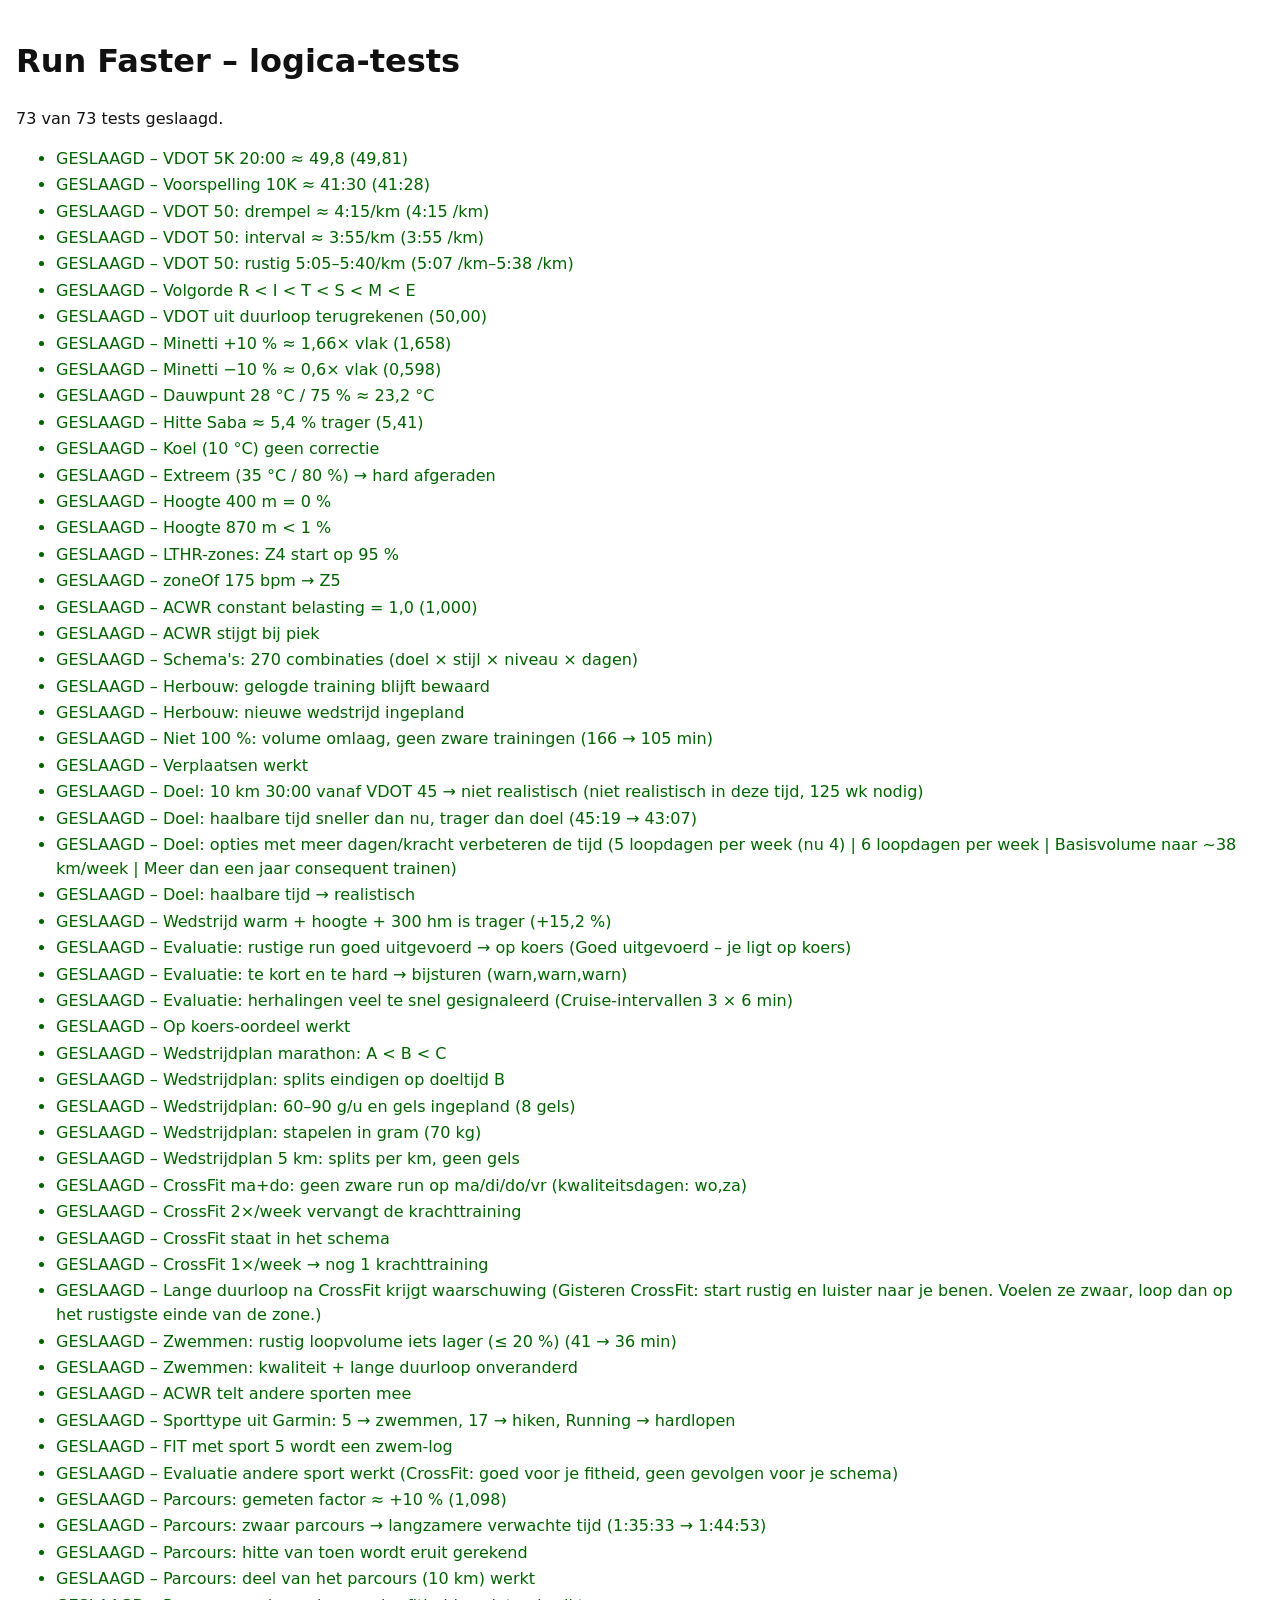
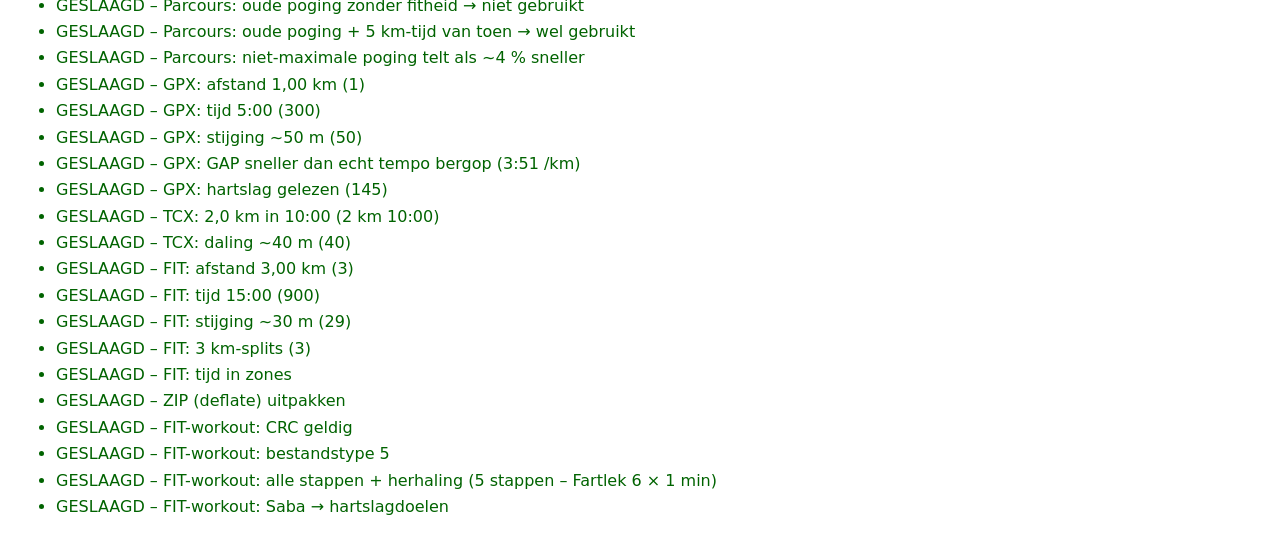
==== tests/tests.html @ c94960d4 "Run Faster: persoonlijke hardloopcoach (PWA) Co-Authored-By: Claude Opus 5.5 <noreply@anthropic.com>" ====
<!DOCTYPE html>
<html lang="nl">
<head>
<meta charset="utf-8">
<meta name="viewport" content="width=device-width, initial-scale=1">
<title>Run Faster – logica-tests</title>
<meta name="description" content="Zelftests voor de rekenkern van Run Faster.">
<style>
  body { font: 16px/1.5 system-ui, sans-serif; margin: 0; padding: 1rem; background: #fff; color: #111; }
  .pass { color: #006300; } .fail { color: #b00020; font-weight: 700; }
  li { margin: .15rem 0; }
</style>
<script src="../js/units.js" defer></script>
<script src="../js/vdot.js" defer></script>
<script src="../js/conditions.js" defer></script>
<script src="../js/sports.js" defer></script>
<script src="../js/goal.js" defer></script>
<script src="../js/zones.js" defer></script>
<script src="../js/load.js" defer></script>
<script src="../js/planner.js" defer></script>
<script src="../js/coach.js" defer></script>
<script src="../js/importers.js" defer></script>
<script src="../js/fitexport.js" defer></script>
<script src="tests.js" defer></script>
</head>
<body>
<main>
  <h1>Run Faster – logica-tests</h1>
  <p id="summary">Bezig…</p>
  <ul id="results"></ul>
</main>
</body>
</html>
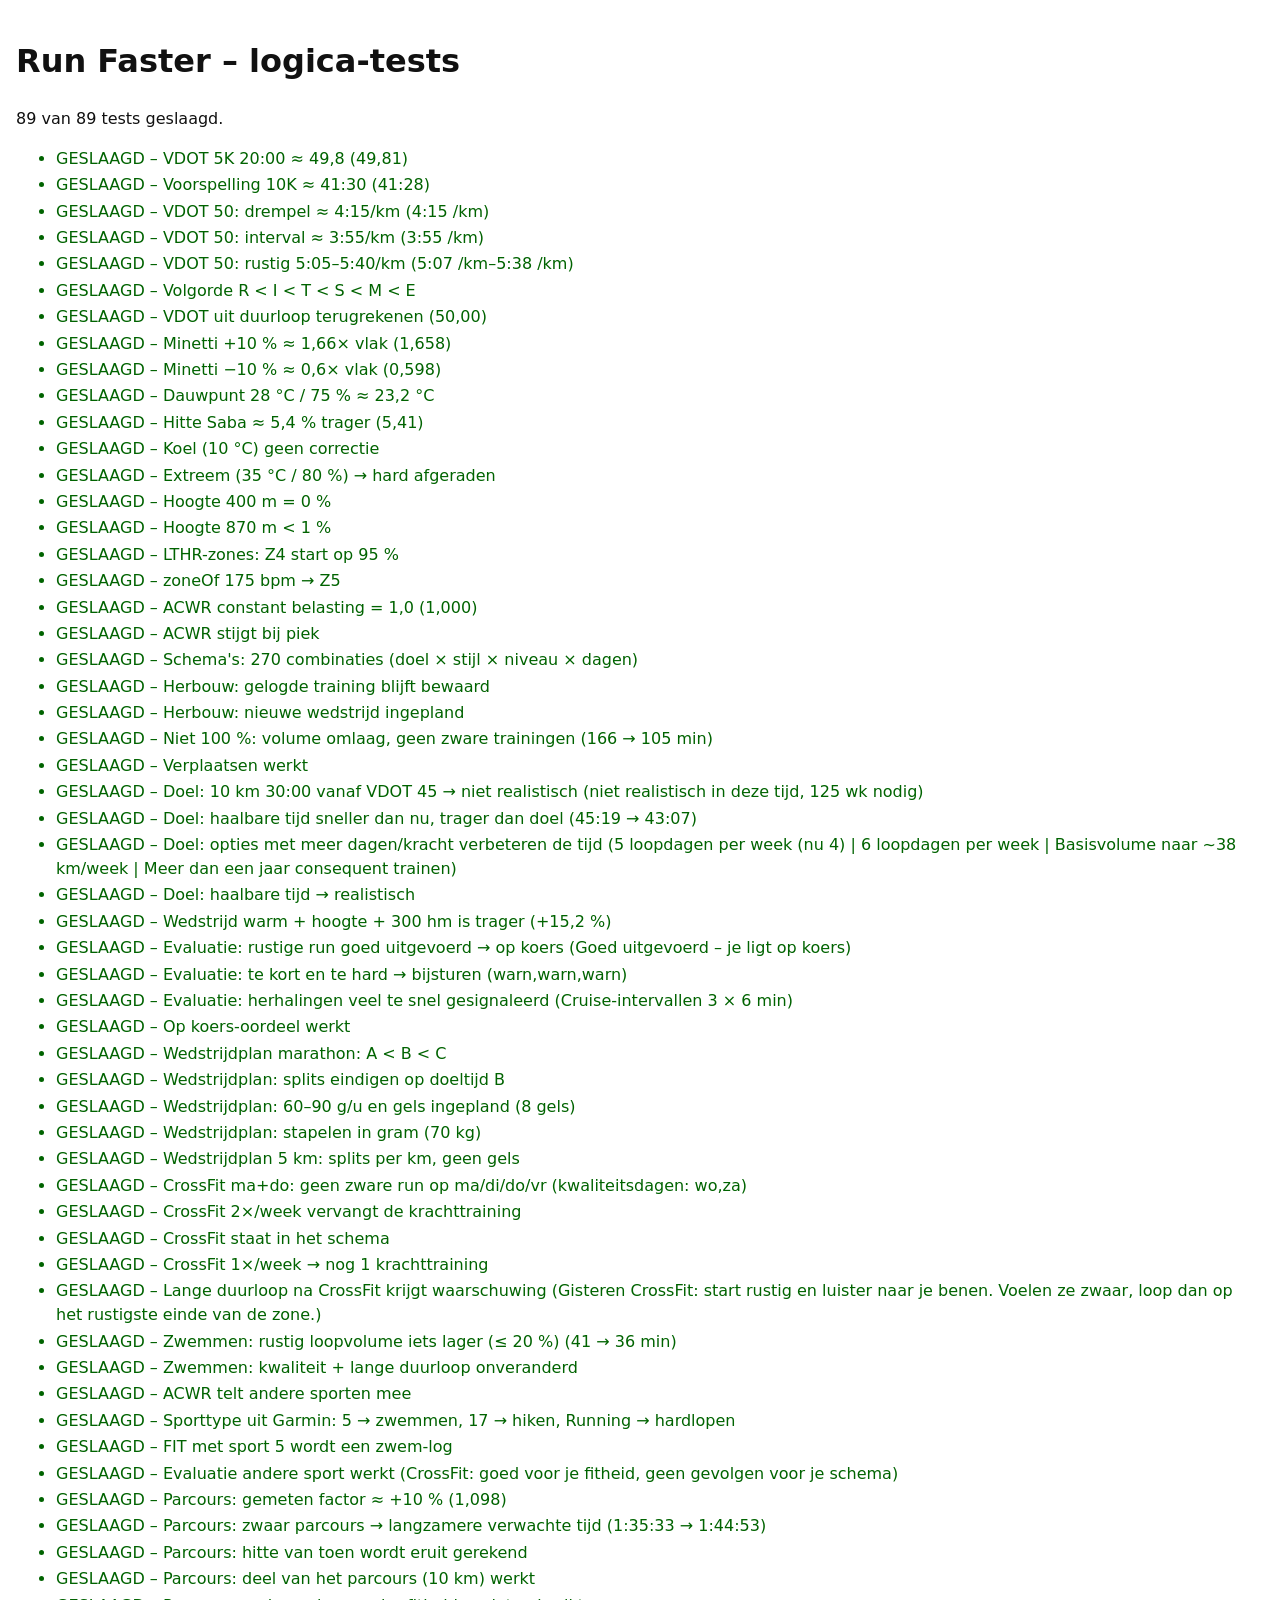
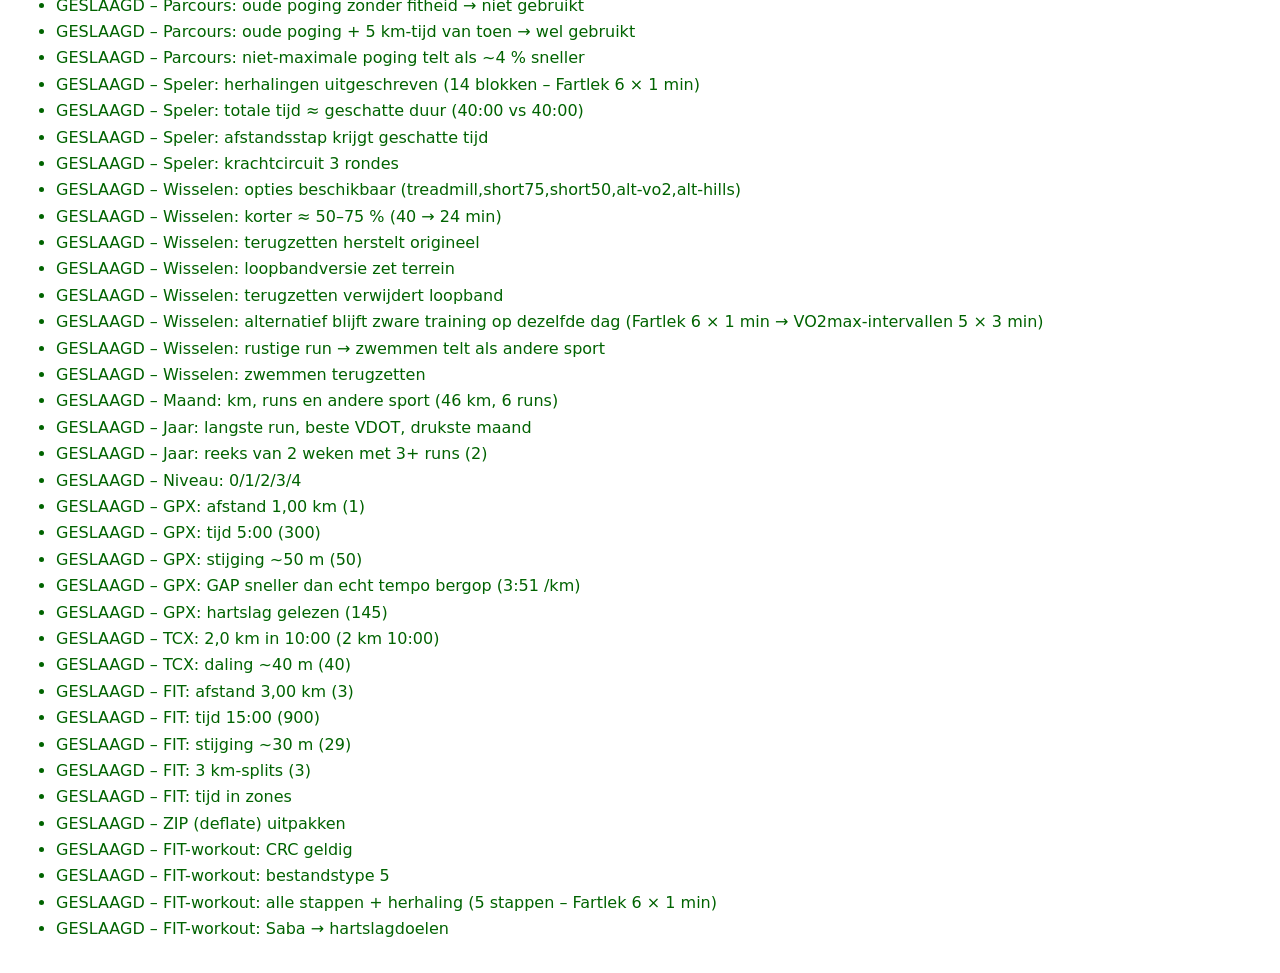
==== commit f4ce0793: "Begeleide training, training wisselen, kalender en jaaroverzicht - Speler met stap-voor-stap timer, " ====
--- a/tests/tests.html
+++ b/tests/tests.html
@@ -19,6 +19,8 @@
 <script src="../js/load.js" defer></script>
 <script src="../js/planner.js" defer></script>
 <script src="../js/coach.js" defer></script>
+<script src="../js/stats.js" defer></script>
+<script src="../js/player.js" defer></script>
 <script src="../js/importers.js" defer></script>
 <script src="../js/fitexport.js" defer></script>
 <script src="tests.js" defer></script>
